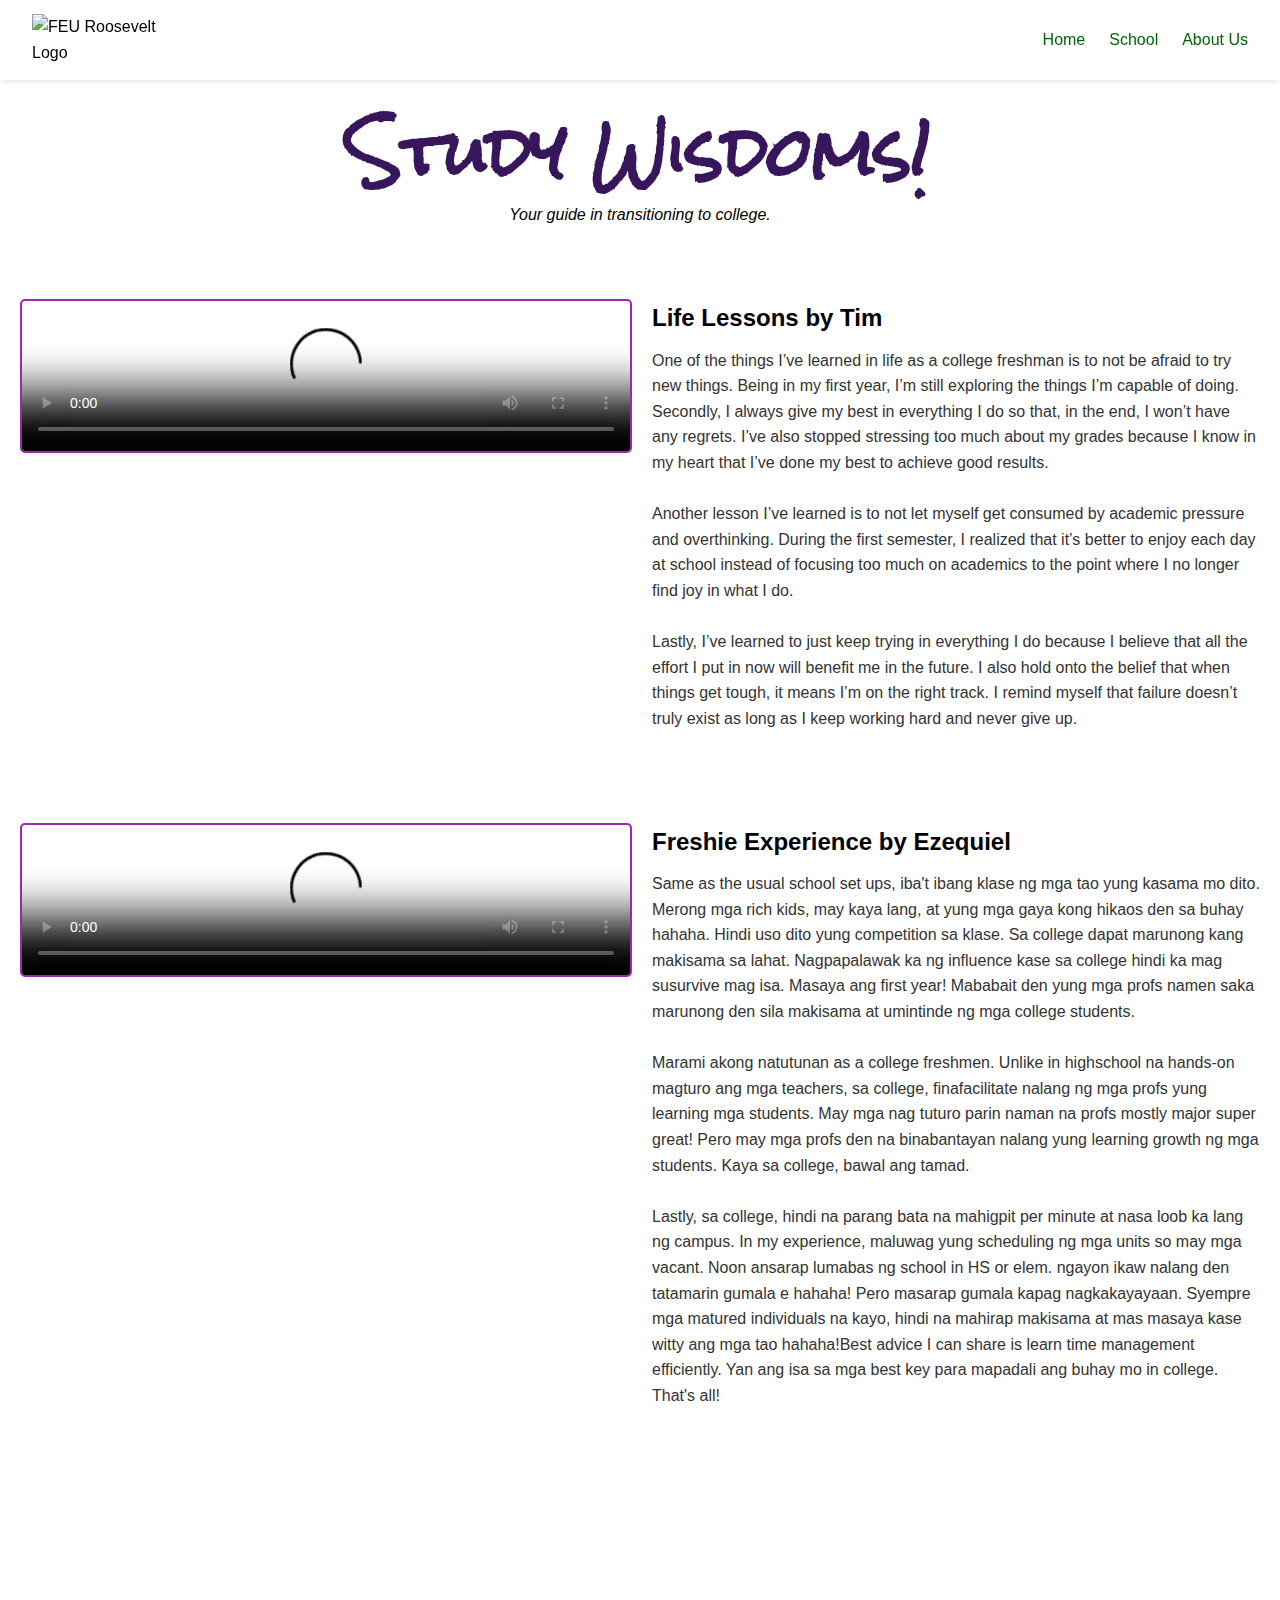
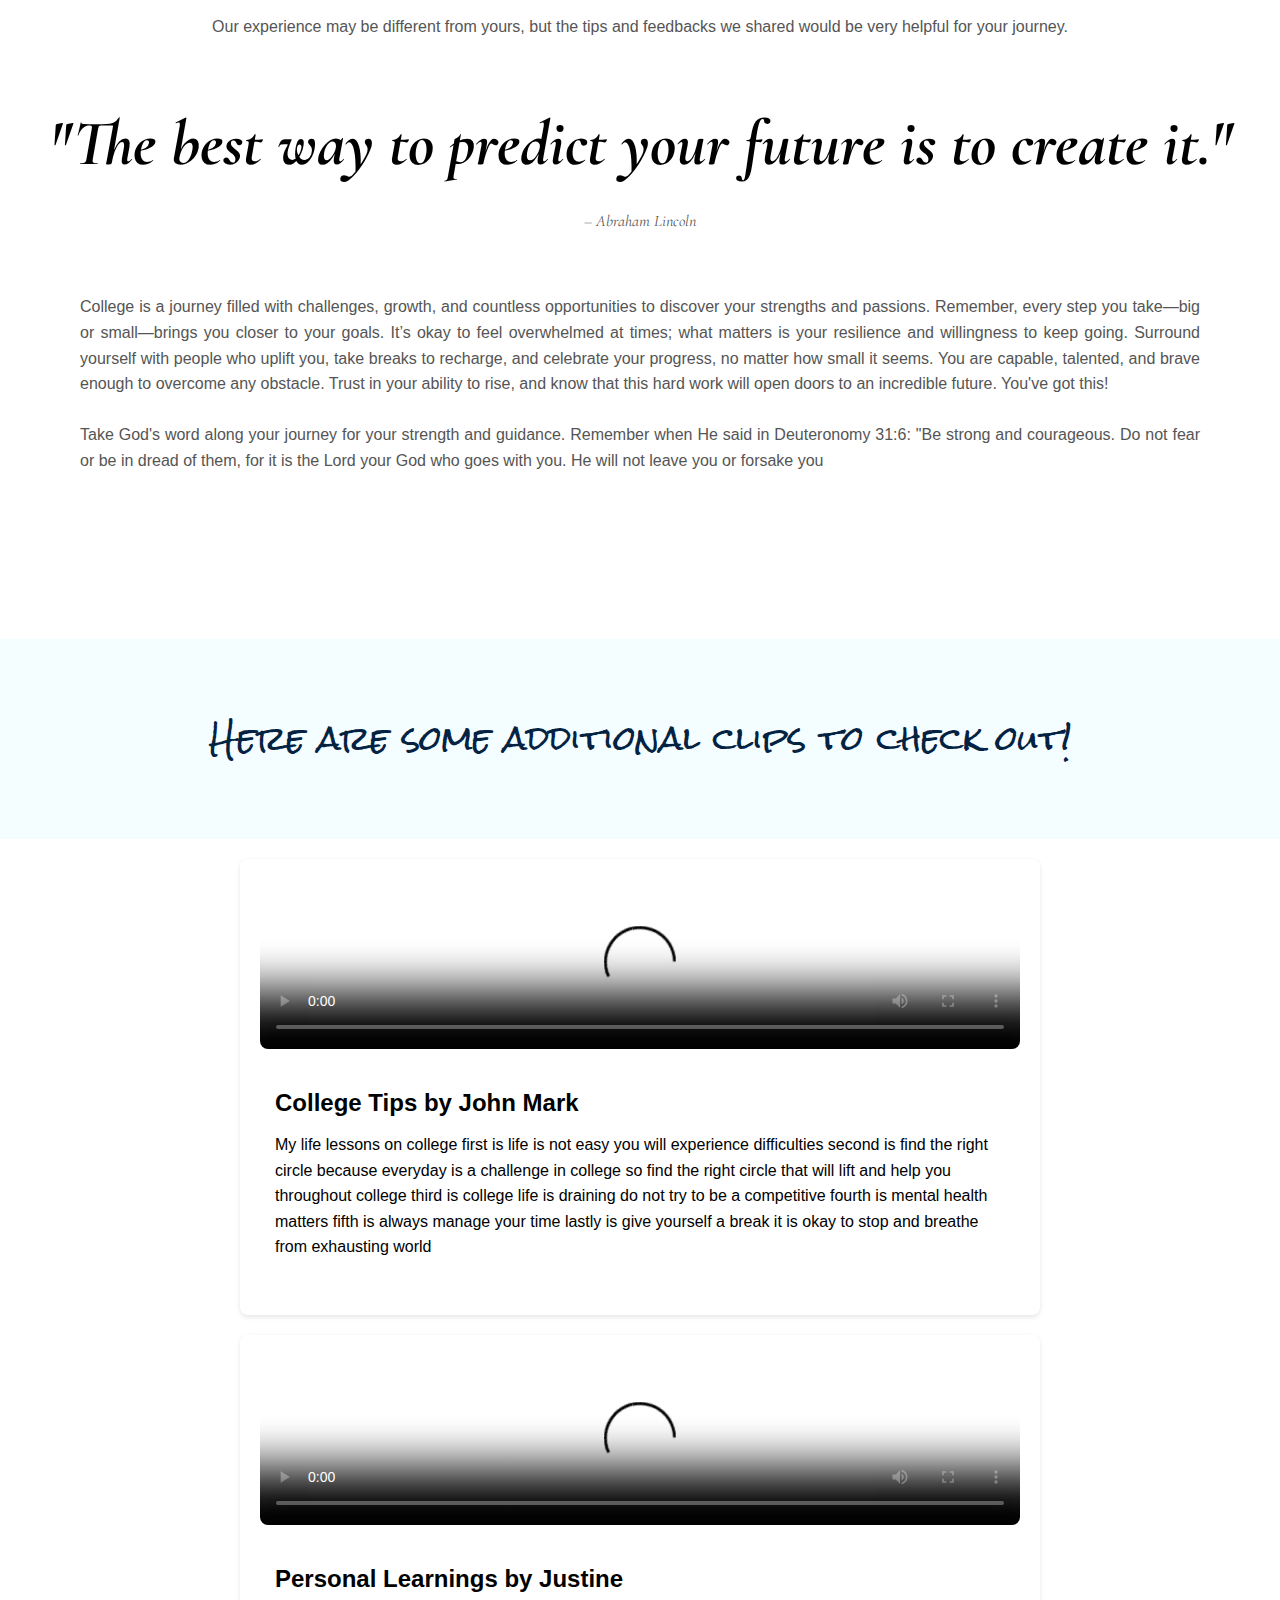
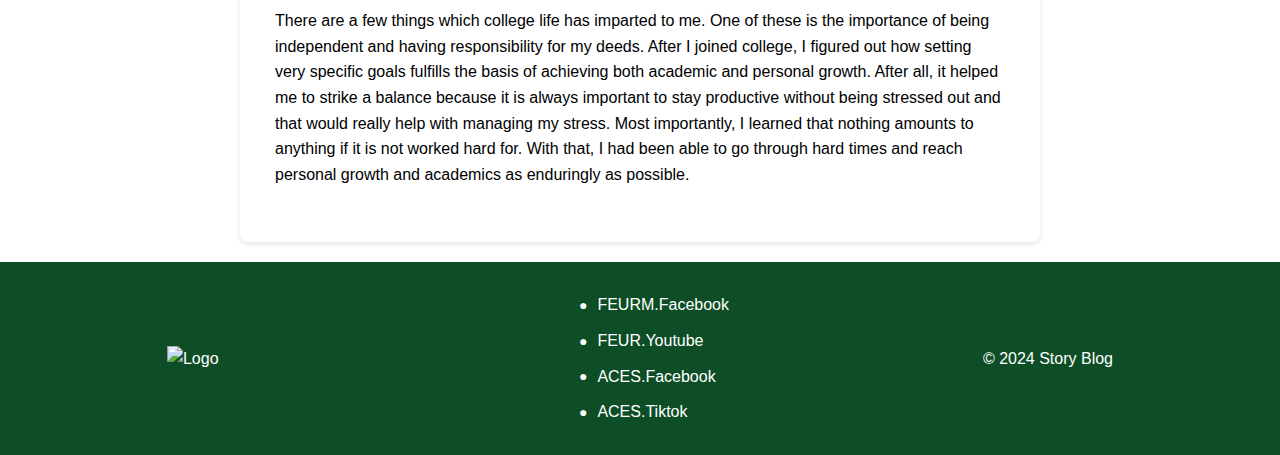
==== E/Life.html @ d7765183 "Add files via upload" ====
<!DOCTYPE html>
<html lang="en">
<head>
  <meta charset="UTF-8">
  <meta name="viewport" content="width=device-width, initial-scale=1.0">
  <title>Life Lessons</title>
  <link href="https://fonts.googleapis.com/css2?family=Cormorant+Garamond:ital,wght@0,300;0,400;0,500;0,600;0,700;1,300;1,400;1,500;1,600;1,700&display=swap" rel="stylesheet">
  <link href="https://fonts.googleapis.com/css2?family=Rock+Salt&display=swap" rel="stylesheet">
  <link rel="stylesheet" href="Life.css">
</head>
<body>
  <header>
    <div class="logo">
      <img src="life/rooosevelt-logo1.png" alt="FEU Roosevelt Logo">
    </div>
    <nav>
      <ul>
        <li><a href="../index.html">Home</a></li>
        <li><a href="https://feuroosevelt.edu.ph/?fbclid=IwY2xjawHB1YdleHRuA2FlbQIxMAABHbPqI-8rnqAsAzFOkxlTddOzk_TFqEDvEVdVtPlLOkkYTKbviTfvNlL6Yw_aem_8n5ZdwR5xA0eSMEyFxTwyw#">School</a></li>
        <li><a href="../E/Getting.html">About Us</a></li>
      </ul>
    </nav>
  </header>

  <main>
    <div class="title">
      <h1>Study Wisdoms!</h1>
      <p>Your guide in transitioning to college.</p>
    </div> <br> <br> 
    <section class="video-text-layout">
      <div class="video-container">
        <video controls poster="/E/life/lifebytim.png" class="video-player">
          <source src="/E/life/timvid.mp4" type="video/mp4">
          Your browser does not support the video tag.
        </video>
      </div>
      <div class="text-container">
        <h2>Life Lessons by Tim</h2>
        <p>
            One of the things I’ve learned in life as a college freshman is to not be afraid to try new things.
            Being in my first year, I’m still exploring the things I’m capable of doing. Secondly, I always
            give my best in everything I do so that, in the end, I won’t have any regrets. I’ve also stopped
            stressing too much about my grades because I know in my heart that I’ve done my best to
            achieve good results. <br> <br>
            
            Another lesson I’ve learned is to not let myself get consumed by academic pressure and
            overthinking. During the first semester, I realized that it’s better to enjoy each day at school
            instead of focusing too much on academics to the point where I no longer find joy in what I
            do. <br> <br>
            
            Lastly, I’ve learned to just keep trying in everything I do because I believe that all the effort I
            put in now will benefit me in the future. I also hold onto the belief that when things get tough,
            it means I’m on the right track. I remind myself that failure doesn’t truly exist as long as I keep
            working hard and never give up.
        </p>
      </div>
    </section>
    <br> <br>
        <section class="video-text-layout">
      <div class="video-container">
        <video controls poster="life/FExbykiel.png" class="video-player">
          <source src="life/kielvid.mp4" type="video/mp4">
          Your browser does not support the video tag.
        </video>
      </div>
      <div class="text-container">
        <h2>Freshie Experience by Ezequiel</h2>
        <p>
          Same as the usual school set ups, iba't ibang klase ng mga tao yung kasama mo dito.
          Merong mga rich kids, may kaya lang, at yung mga gaya kong hikaos den sa buhay hahaha.
          Hindi uso dito yung competition sa klase. Sa college dapat marunong kang makisama sa lahat.
          Nagpapalawak ka ng influence kase sa college hindi ka mag susurvive mag isa. 
          Masaya ang first year! Mababait den yung mga profs namen saka marunong den sila makisama
          at umintinde ng mga college students. <br> <br>
          
          Marami akong natutunan as a college freshmen. Unlike in highschool na hands-on magturo ang
          mga teachers, sa college, finafacilitate nalang ng mga profs yung learning mga students. May mga
          nag tuturo parin naman na profs mostly major super great! Pero may mga profs den na binabantayan
          nalang yung learning growth ng mga students. Kaya sa college, bawal ang tamad. <br> <br>
          
          Lastly, sa college, hindi na parang bata na mahigpit per minute at nasa loob ka lang ng campus.
          In my experience, maluwag yung scheduling ng mga units so may mga vacant. Noon ansarap lumabas ng
          school in HS or elem. ngayon ikaw nalang den tatamarin gumala e hahaha! Pero masarap gumala kapag
          nagkakayayaan. Syempre mga matured individuals na kayo, hindi na mahirap makisama at mas masaya
          kase witty ang mga tao hahaha!Best advice I can share is learn time management efficiently.
          Yan ang isa sa mga best key para mapadali ang buhay mo in college. That's all!
        </p>
      </div>
    </section>

    <section class="quote-section">
      <div class="intro-text">
          <p>Our experience may be different from yours, but the tips and feedbacks we shared would be very helpful for your journey.</p>
      </div>
      <div class="quote">
          <h1>"The best way to predict your future is to create it."</h1>
          <p>– Abraham Lincoln</p>
      </div>
      <div class="closing-text">
          <p>College is a journey filled with challenges, growth, and countless opportunities to discover your
            strengths and passions. Remember, every step you take—big or small—brings you closer to your
            goals. It’s okay to feel overwhelmed at times; what matters is your resilience and willingness to
            keep going. Surround yourself with people who uplift you, take breaks to recharge, and
            celebrate your progress, no matter how small it seems. You are capable, talented, and brave
            enough to overcome any obstacle. Trust in your ability to rise, and know that this hard work will
            open doors to an incredible future. You've got this! <br> <br>
          
            Take God's word along your journey for your strength and guidance. Remember when He said in Deuteronomy 31:6: "Be strong and
            courageous. Do not fear or be in dread of them, for it is the Lord your God who goes with you. He will not leave you or forsake you
          </p>
      </div>
    </section>
    <div class="banner"><h1> Here are some additional clips to check out!</h1></div>
    <section class="video-text-section">
      <div class="container">
          <div class="video-wrapper">
              <video controls poster="life/tipsbyjm.png" class="video-player">
                <source src="life/tipsbyjm.mp4" type="video/mp4">
                Your browser does not support the video tag.
              </video>
          </div>
          <div class="text-content">
              <h2>College Tips by John Mark</h2>
              <p>
                My life lessons on college first is life is not easy you will experience difficulties second is find the
                right circle because everyday is a challenge in college so find the right circle that will lift and help
                you throughout college third is college life is draining do not try to be a competitive fourth is
                mental health matters fifth is always manage your time lastly  is give yourself a break it is okay to
                stop and breathe from exhausting world
              </p>
          </div>
      </div>
    </section>
    <section class="video-text-section">
      <div class="container">
          <div class="video-wrapper">
              <video controls poster="life/PLbyJK.png" class="video-player">
                <source src="life/PLbyJK.mp4" type="video/mp4">
                Your browser does not support the video tag.
              </video>
          </div>
          <div class="text-content">
              <h2>Personal Learnings by Justine</h2>
              <p>
                There are a few things which college life has imparted to me. One of these is the importance of
                being independent and having responsibility for my deeds. After I joined college, I figured out
                how setting very specific goals fulfills the basis of achieving both academic and personal
                growth. After all, it helped me to strike a balance because it is always important to stay
                productive without being stressed out and that would really help with managing my stress.
                Most importantly, I learned that nothing amounts to anything if it is not worked hard for. With
                that, I had been able to go through hard times and reach personal growth and academics as
                enduringly as possible.
              </p>
          </div>
      </div>
    </section>
      
  </main>

  <footer>
    <div class="footer-container">
      <div class="logo">
        <img src="life/logo.png" alt="Logo">
      </div>
      <div class="social-links">
        <ul>
          <li><a href="https://web.facebook.com/FEURooseveltMar">FEURM.Facebook</a></li>
          <li><a href="https://www.youtube.com/@FEURoosevelt">FEUR.Youtube</a></li>
          <li><a href="https://web.facebook.com/FEURACES">ACES.Facebook</a></li>
          <li><a href="https://www.tiktok.com/@feuraces">ACES.Tiktok</a></li>
        </ul>
      </div>
      <div>
        <p>&copy; 2024 Story Blog</p>
      </div>
    </div>
  </footer>
</body>
</html>
---- E/Life.css ----
/* General Reset */
* {
  margin: 0;
  padding: 0;
  box-sizing: border-box;
}

/* Body Styling */
body {
  font-family: Arial, sans-serif;
  line-height: 1.6;
}

main {
  margin-top: 100px; /* Space below the fixed header */
}

/* Header Styling Start here for navbar*/
header {
  display: flex;
  justify-content: space-between;
  align-items: center;
  padding: 1rem 2rem;
  background-color: white; /* Solid background color for separation */
  box-shadow: 0px 2px 5px rgba(0, 0, 0, 0.1); /* Optional shadow for better visibility */
  position: fixed; /* Keep it fixed at the top */
  top: 0;
  height: 80px;
  width: 100%;
  z-index: 10;
}

.logo {
  display: flex;
  align-items: center;
}

.logo img {
  height: 60px;
  margin-right: 0.5rem;
}

nav ul {
  list-style: none;
  display: flex;
  gap: 1.5rem;
}

nav a {
  text-decoration: none;
  color: #046307;
  font-size: 1rem;
  transition: color 0.3s;
}

nav a:hover {
  color: #034a05;
  background-color: #ffe498;
  border-radius: 10px;
  padding: 5px;
  transition: 0.09s;
}
/*End here for navbar*/
.title h1{
  font-family: "Rock Salt", cursive;
  font-style: normal;
  font-optical-sizing: auto;
  font-size: 4rem;
  text-align: center;
  color: #38165c;
}
.title p{
  text-align: center;
  font-style: italic;
}
/* Section Styles */
.video-text-layout {
  display: flex;
  align-items: flex-start;
  padding: 20px;
  gap: 20px;
}

.video-container {
  flex: 1;
  max-width: 50%;
  border: 2px solid #9c27b0;
  border-radius: 5px;
  overflow: hidden;
}

.video-player {
  width: 100%;
  height: auto;
  display: block;
}

.text-container {
  flex: 1;
  max-width: 50%;
}

.text-container h2 {
  font-size: 24px;
  margin-bottom: 10px;
}

.text-container p {
  font-size: 16px;
  color: #333;
}
/*---------------------------*/

.quote-section {
  position: relative;
  height: 90vh;
  background: url(life/bg.png) center/cover no-repeat;
  display: flex;
  flex-direction: column;
  justify-content: center;
  align-items: center;
  text-align: center;
  color: white;
}

.intro-text p,
.closing-text p {
  font-size: 1rem;
  line-height: 1.6;
  text-align: justify;
  color: #555;
  margin-left: 80px;
  margin-right: 80px;
  margin-top: 20px;
}

.quote {
  margin: 40px 0;
}

.quote h1 {
  font-family: "Cormorant Garamond", serif;
  font-weight: 400, bold;
  font-style: italic;
  font-size: 4rem;
  line-height: 1.4;
  margin: 20px 0;
  color: #000;
}

.quote p {
  font-family: "Cormorant Garamond", serif;
  display: block;
  font-size: 1rem;
  margin-top: 10px;
  font-style: italic;
  color: #555;
}
/*---------------------------*/
.banner{
  height: 200px;
  background-color:#f4fdff;
  display: flex;
  flex-direction: column;
  justify-content: center;
  align-items: center;
  text-align: center;

}
.banner h1{
  color: rgb(4, 34, 65);
  font-family: "Rock Salt", cursive;
  font-weight: 400;
  font-style: normal;
  font-optical-sizing: auto;
  font-style: bold;
}
.video-text-section {
  padding: 40px 20px;
  background-color: #fff;
  box-shadow: 0 2px 5px rgba(0, 0, 0, 0.1);
  border-radius: 8px;
  max-width: 800px;
  margin: 20px auto;
}

.container {
  display: flex;
  flex-direction: column;
  gap: 20px;
}

.video-wrapper {
  position: relative;
  overflow: hidden;
  border-radius: 8px;
}

.text-content {
  padding: 15px;
}

.text-content h2 {
  font-size: 24px;
  font-weight: bold;
  margin-bottom: 10px;
}

.text-content p {
  line-height: 1.6;
  font-size: 16px;
}

/* Footer Styling */
footer {
  background-color: #0d4e26;
  padding: 20px 0;
  color: white;
}

.footer-container {
  display: flex;
  align-items: center;
  justify-content: space-around;
  max-width: 1200px;
  margin: 0 auto;
}

.logo img {
  width: 150px;
  height: auto;
}

.social-links {
  display: flex;
  gap: 50px;
}

.social-links ul {
  list-style: none;
  padding: 0;
  margin: 0;
}

.social-links li {
  display: flex;
  align-items: center;
  margin: 10px 0;
}

.social-links li::before {
  content: "●";
  margin-right: 10px;
  color: white;
  font-size: 14px;
}

.social-links li a {
  text-decoration: none;
  color: white;
  font-size: 16px;
}

.social-links li a:hover {
  text-decoration: underline;
}
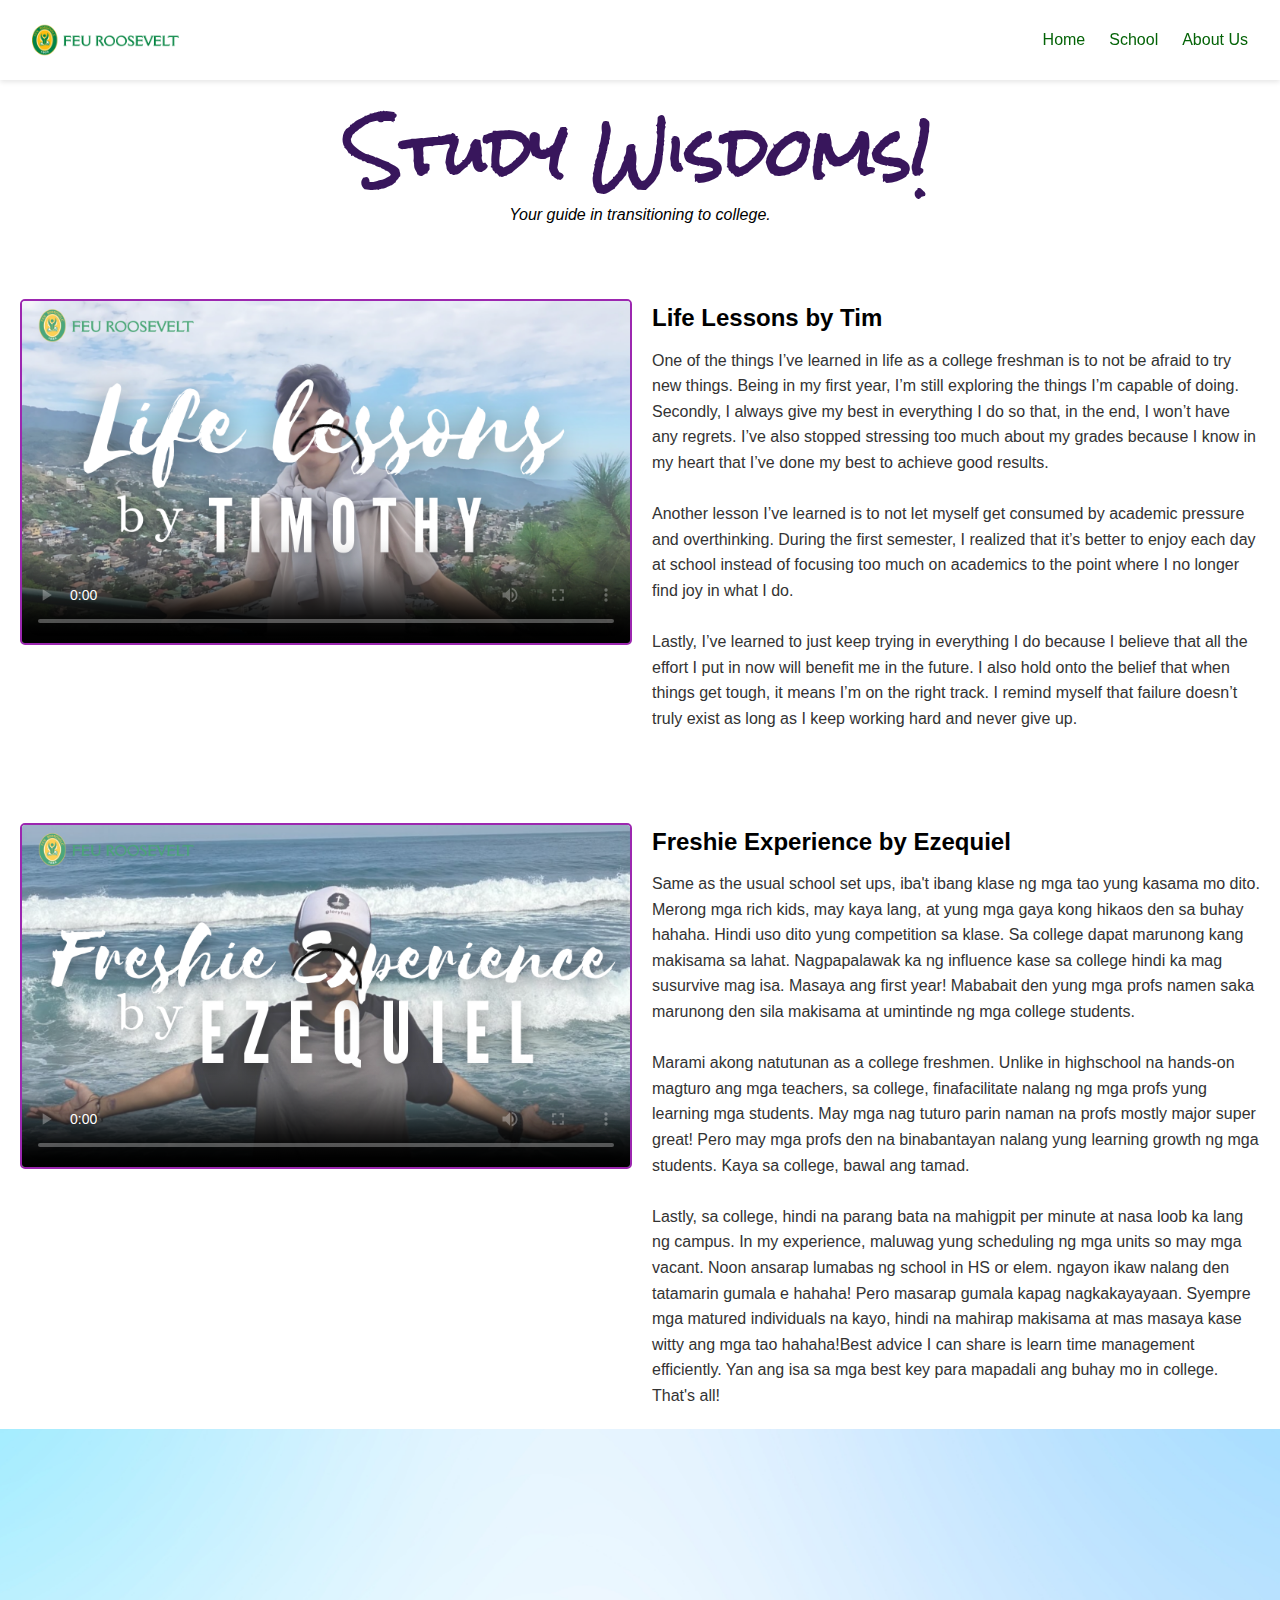
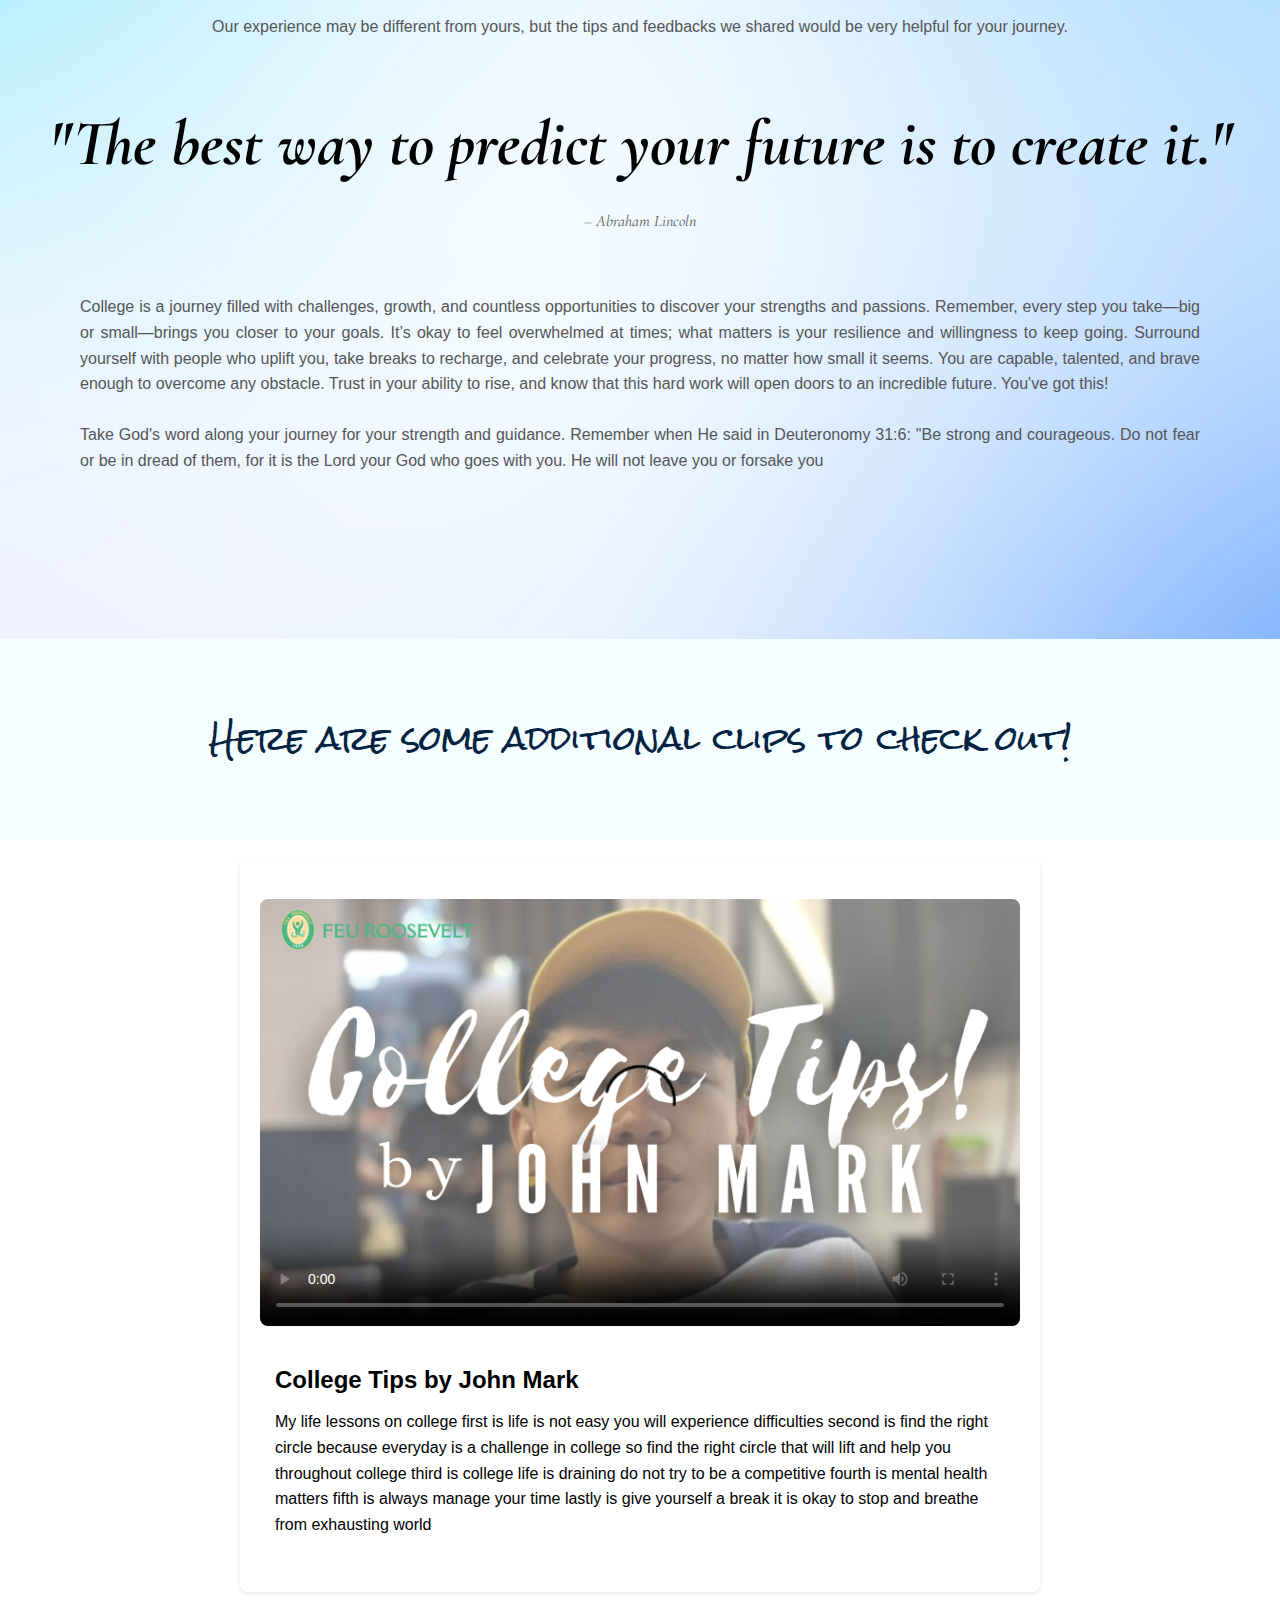
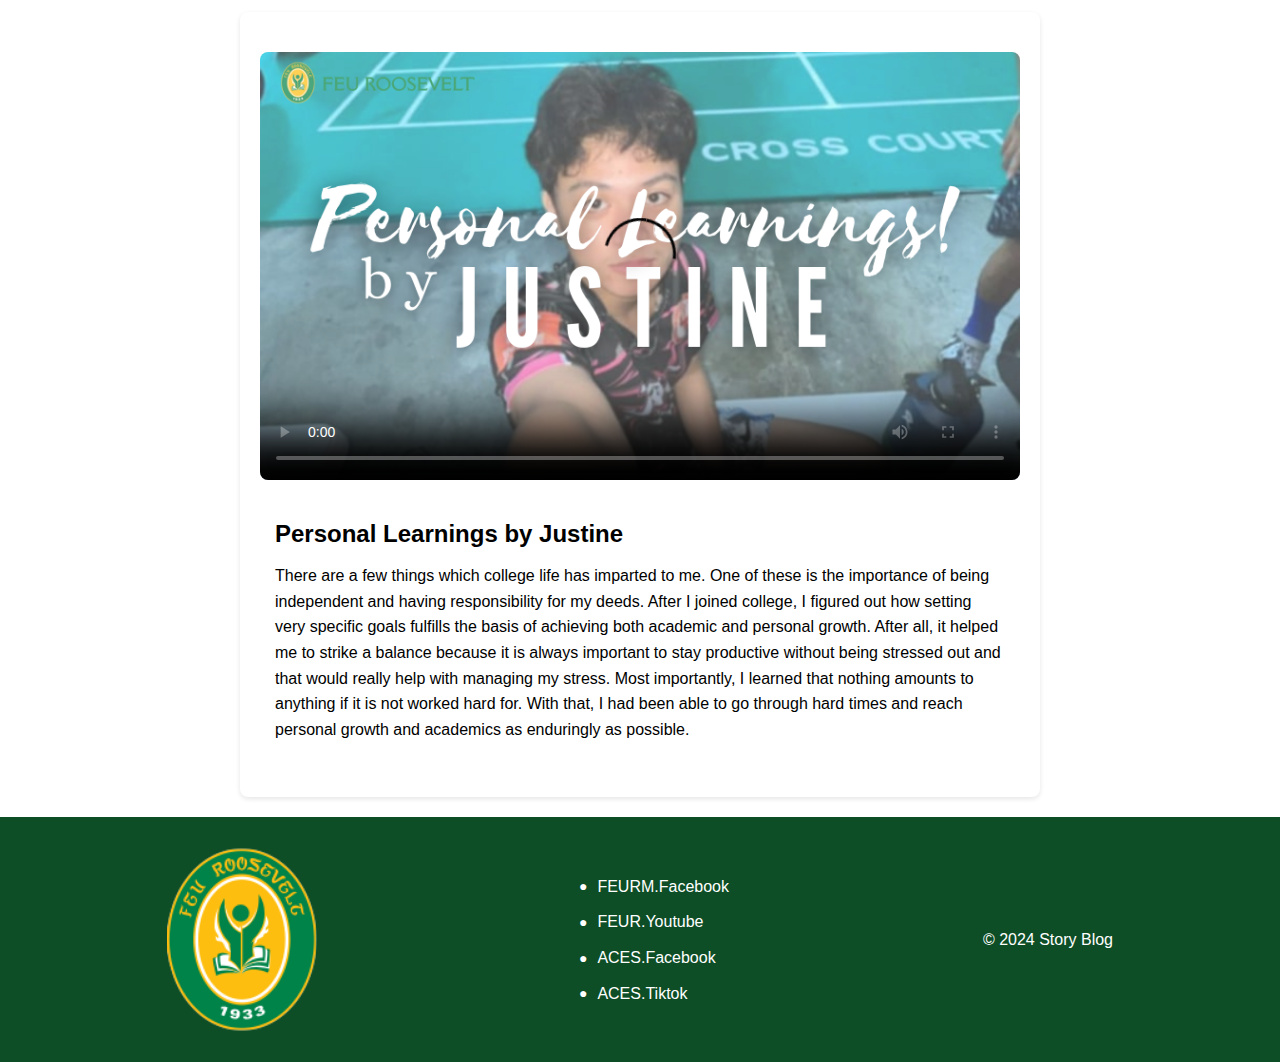
==== commit ed90d310: "Update Life.html" ====
--- a/E/Life.html
+++ b/E/Life.html
@@ -29,8 +29,8 @@
     </div> <br> <br> 
     <section class="video-text-layout">
       <div class="video-container">
-        <video controls poster="/E/life/lifebytim.png" class="video-player">
-          <source src="/E/life/timvid.mp4" type="video/mp4">
+        <video controls poster="../E/life/lifebytim.png" class="video-player">
+          <source src="../E/life/timvid.mp4" type="video/mp4">
           Your browser does not support the video tag.
         </video>
       </div>
